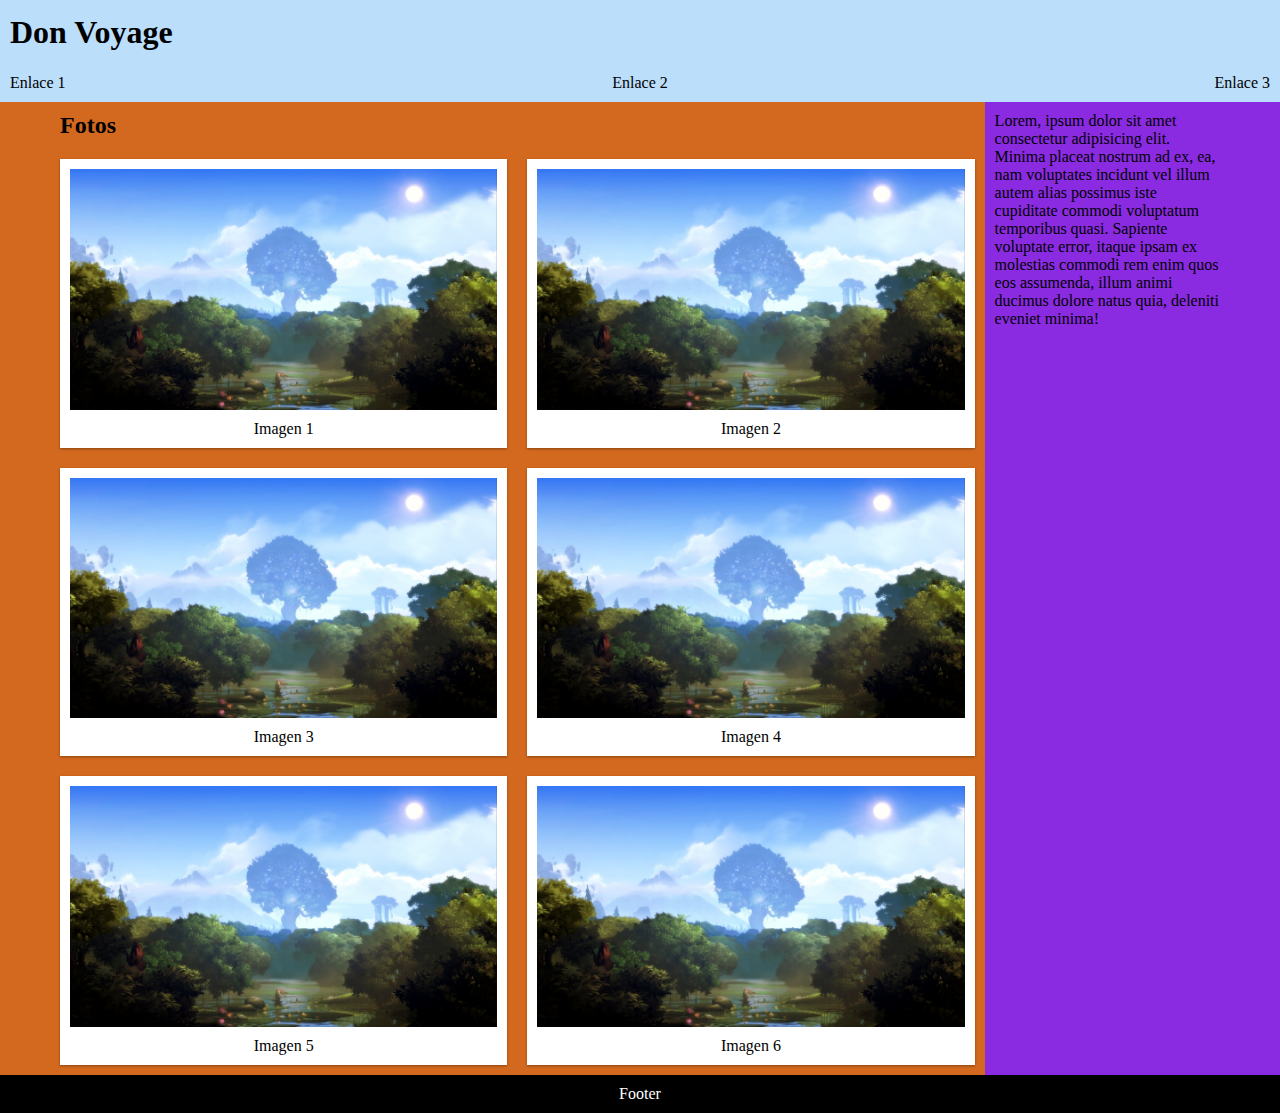
==== index.html @ ac41aa71 "Layout completo" ====
<!DOCTYPE html>
<html lang="es">
<head>
	<meta charset="UTF-8">
	<meta name="viewport" content="width=device-width, initial-scale=1.0">
	<link rel="stylesheet" href="https://fonts.googleapis.com/icon?family=Material+Icons">
	<link rel="stylesheet" href="css/styles.css">
	<link rel="stylesheet" href="css/galery.css">
	<script src="js/script.js" async defer></script>
	<title>Don Voyage</title>
</head>
<body>
	<header>
		<button type="button" id="nav-button" onclick="toggleNav()"><span class="material-icons md-36">menu</span></button>
		<h1>Don Voyage</h1>
	</header>
	<nav>
		<ul>
			<li><a href="">Enlace 1</a></li>
			<li><a href="">Enlace 2</a></li>
			<li><a href="">Enlace 3</a></li>
		</ul>
	</nav>
	<main>
		<section>
			<h2>Fotos</h2>
			<div class="gallery-wrapper">
				<article>
					<div class="image-wrapper"><img src="img/paisajes/default.jpg" alt=""></div>
					<div class="image-info"><span class="image-title">Imagen 1</span></div>
				</article>
				<article>
					<div class="image-wrapper"><img src="img/paisajes/default.jpg" alt=""></div>
					<div class="image-info"><span class="image-title">Imagen 2</span></div>
				</article>
				<article>
					<div class="image-wrapper"><img src="img/paisajes/default.jpg" alt=""></div>
					<div class="image-info"><span class="image-title">Imagen 3</span></div>
				</article>
				<article>
					<div class="image-wrapper"><img src="img/paisajes/default.jpg" alt=""></div>
					<div class="image-info"><span class="image-title">Imagen 4</span></div>
				</article>
				<article>
					<div class="image-wrapper"><img src="img/paisajes/default.jpg" alt=""></div>
					<div class="image-info"><span class="image-title">Imagen 5</span></div>
				</article>
				<article>
					<div class="image-wrapper"><img src="img/paisajes/default.jpg" alt=""></div>
					<div class="image-info"><span class="image-title">Imagen 6</span></div>
				</article>
			</div>
		</section>
	</main>
	<aside>Lorem, ipsum dolor sit amet consectetur adipisicing elit. Minima placeat nostrum ad ex, ea, nam voluptates incidunt vel illum autem alias possimus iste cupiditate commodi voluptatum temporibus quasi. Sapiente voluptate error, itaque ipsam ex molestias commodi rem enim quos eos assumenda, illum animi ducimus dolore natus quia, deleniti eveniet minima!</aside>
	<footer>Footer</footer>
</body>
</html>
---- css/styles.css ----
@import "variables.css";

* {
	box-sizing: border-box;
	margin: 0px;
	padding: 0px;
}

html {
	scroll-behavior: smooth;
}

h2 {
	margin-bottom: 20px;
}

body {
	display: grid;
	grid-template-columns: 1fr;
	grid-template-areas:
		"header"
		"nav"
		"main"
		"aside"
		"footer";
	background-color: var(--bg-footer);
}

header, nav, main, aside, footer {
	padding: 10px;
}

header {
	height: var(--header-height);
	display: flex;
	align-items: center;
	gap: 20px;
	grid-area: header;
	background-color: var(--bg-header);
	box-shadow: var(--shadow-bottom);
}
	#nav-button {
		outline: none;
		border: none;
		background-color: transparent;
		font-weight: bold;
		color: var(--text-color);
	}

nav {
	grid-area: nav;
	max-height: 0;
	padding: 0px;
	overflow: hidden;
	background-color: var(--bg-header);
	box-shadow: none;
	transition: all .3s ease-in-out;
}
	nav > ul {
		list-style: none;
		text-align: center;
	}
		nav > ul a {
			display: inline-block;
			text-decoration: none;			
			color: inherit;
		}

main {
	grid-area: main;
	background-color: chocolate;
}

aside {
	grid-area: aside;
	background-color: blueviolet;

}

footer {
	display: flex;
	justify-content: center;
	grid-area: footer;
	background-color: var(--bg-footer);
	color: #FFF;
}


@media only screen and (min-width: 600px){
	
}

@media only screen and (min-width: 768px){
	
}

@media only screen and (min-width: 992px) {
	body {
		grid-template-columns: 1fr .3fr;
		grid-template-areas:
			"header header"
			"nav nav"
			"main aside"
			"footer footer";
		}
		
	header {
		background-color: var(--bg-header);
		box-shadow: none;
	}
		#nav-button {
			display: none;
		}

	nav {
		max-height: max-content;
		padding: 10px;
		overflow: hidden;
		box-shadow: var(--shadow-bottom);
	}

		nav > ul {
			display: flex;
			justify-content: space-between;
		}
	
	main {
		grid-area: main;
		padding-left: 60px;
	}
	
	aside {
		grid-area: aside;
		padding-right: 60px;
	}
}

@media only screen and (min-width: 1200px){
	
}
---- css/galery.css ----
.gallery-wrapper {
	display: grid;
	grid-template-columns: repeat(auto-fit, minmax(300px, 1fr));
	gap: 20px;
}

	.gallery-wrapper > article {
		display: flex;
		flex-direction: column;
		align-items: center;
		gap: 10px;
		padding: 10px;
		background-color: white;
		box-shadow:
			0 1px 3px rgba(0,0,0,0.12),
			0 1px 2px rgba(0,0,0,0.24);
		transition: all 0.3s cubic-bezier(.25,.8,.25,1);
	} .gallery-wrapper > article:hover {
		box-shadow:
		0 14px 28px rgba(0,0,0,0.25),
		0 10px 10px rgba(0,0,0,0.22);
	}

	.gallery-wrapper > article > .image-wrapper {
		display: flex;
		justify-content: center;
		align-items: center;
	}
		.gallery-wrapper img {
			max-width: 100%;
		}
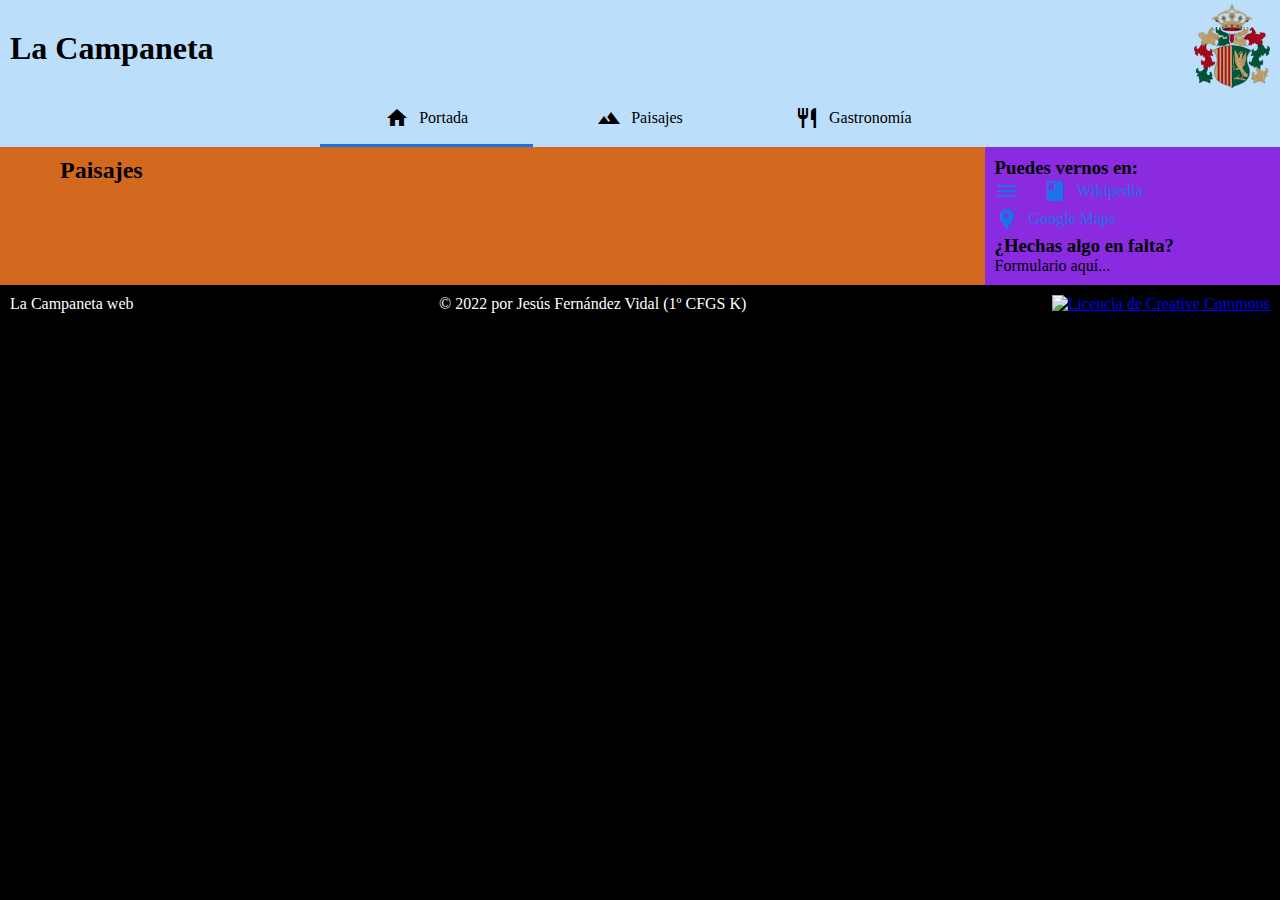
==== commit a13c3d54: "Carga de contenido dinámico correcta" ====
--- a/index.html
+++ b/index.html
@@ -5,54 +5,47 @@
 	<meta name="viewport" content="width=device-width, initial-scale=1.0">
 	<link rel="stylesheet" href="https://fonts.googleapis.com/icon?family=Material+Icons">
 	<link rel="stylesheet" href="css/styles.css">
-	<link rel="stylesheet" href="css/galery.css">
-	<script src="js/script.js" async defer></script>
-	<title>Don Voyage</title>
+	<link rel="stylesheet" href="css/gallery.css">
+	<script src="js/data.js" defer></script>
+	<script src="js/script.js" defer></script>
+	<title>La Campaneta</title>
 </head>
-<body>
+<body onload="loadLandscapes()">
 	<header>
-		<button type="button" id="nav-button" onclick="toggleNav()"><span class="material-icons md-36">menu</span></button>
-		<h1>Don Voyage</h1>
+		<button type="button" id="nav-button" onclick="toggleNav()"><span class="material-icons">menu</span></button>
+		<h1>La Campaneta</h1>
+		<div class="single-image-wrapper"><img src="img/site/shield.svg" alt="Escudo de Orihuela"></div>
 	</header>
 	<nav>
 		<ul>
-			<li><a href="">Enlace 1</a></li>
-			<li><a href="">Enlace 2</a></li>
-			<li><a href="">Enlace 3</a></li>
+			<li class="current"><a href="index.html" class="with-icon"><span class="material-icons">home</span>Portada</a></li>
+			<li><a href="landscapes.html" class="with-icon"><span class="material-icons">landscape</span>Paisajes</a></li>
+			<li><a href="dishes.html" class="with-icon"><span class="material-icons">restaurant</span>Gastronomía</a></li>
 		</ul>
 	</nav>
 	<main>
 		<section>
-			<h2>Fotos</h2>
-			<div class="gallery-wrapper">
-				<article>
-					<div class="image-wrapper"><img src="img/paisajes/default.jpg" alt=""></div>
-					<div class="image-info"><span class="image-title">Imagen 1</span></div>
-				</article>
-				<article>
-					<div class="image-wrapper"><img src="img/paisajes/default.jpg" alt=""></div>
-					<div class="image-info"><span class="image-title">Imagen 2</span></div>
-				</article>
-				<article>
-					<div class="image-wrapper"><img src="img/paisajes/default.jpg" alt=""></div>
-					<div class="image-info"><span class="image-title">Imagen 3</span></div>
-				</article>
-				<article>
-					<div class="image-wrapper"><img src="img/paisajes/default.jpg" alt=""></div>
-					<div class="image-info"><span class="image-title">Imagen 4</span></div>
-				</article>
-				<article>
-					<div class="image-wrapper"><img src="img/paisajes/default.jpg" alt=""></div>
-					<div class="image-info"><span class="image-title">Imagen 5</span></div>
-				</article>
-				<article>
-					<div class="image-wrapper"><img src="img/paisajes/default.jpg" alt=""></div>
-					<div class="image-info"><span class="image-title">Imagen 6</span></div>
-				</article>
-			</div>
+			<h2>Paisajes</h2>
+			
 		</section>
 	</main>
-	<aside>Lorem, ipsum dolor sit amet consectetur adipisicing elit. Minima placeat nostrum ad ex, ea, nam voluptates incidunt vel illum autem alias possimus iste cupiditate commodi voluptatum temporibus quasi. Sapiente voluptate error, itaque ipsam ex molestias commodi rem enim quos eos assumenda, illum animi ducimus dolore natus quia, deleniti eveniet minima!</aside>
-	<footer>Footer</footer>
+	<aside>
+		<h3>Puedes vernos en:</h3>
+		<ul>
+			<li><a href="https://es.wikipedia.org/wiki/La_Campaneta" class="with-icon"><span class="material-icons">menu_book</span>Wikipedia</a></li>
+			<li><a href="https://goo.gl/maps/mHKJ2kc1EsJFAvUY7" class="with-icon"><span class="material-icons">place</span>Google Maps</a></li>
+		</ul>
+		<h3>¿Hechas algo en falta?</h3>
+		<p>Formulario aquí...</p>
+	</aside>
+	<footer>
+		<span>La Campaneta web</span>
+		<span>&copy; 2022 por Jesús Fernández Vidal (1º CFGS K)</span>
+		<span>
+			<a rel="license" href="http://creativecommons.org/licenses/by-nc-sa/4.0/">
+				<img alt="Licencia de Creative Commons" style="border-width:0" src="https://i.creativecommons.org/l/by-nc-sa/4.0/88x31.png">
+			</a>
+		</span>
+	</footer>
 </body>
 </html>--- a/css/styles.css
+++ b/css/styles.css
@@ -12,6 +12,17 @@
 
 h2 {
 	margin-bottom: 20px;
+}
+
+.with-icon {
+	display: inline-flex;
+	align-items: center;
+	gap: 10px;
+}
+
+/* Para que las imágenes no se salgan de su espacio */
+.single-image-wrapper img {
+	max-width: 100%;
 }
 
 body {
@@ -33,6 +44,7 @@
 header {
 	height: var(--header-height);
 	display: flex;
+	justify-content: space-between;
 	align-items: center;
 	gap: 20px;
 	grid-area: header;
@@ -47,6 +59,16 @@
 		color: var(--text-color);
 	}
 
+	header a {
+		display: inline-block;
+		text-decoration: none;			
+		color: inherit;
+	}
+
+	header > div {
+		width: calc(var(--header-height) - 20px);
+	}
+
 nav {
 	grid-area: nav;
 	max-height: 0;
@@ -58,10 +80,14 @@
 }
 	nav > ul {
 		list-style: none;
-		text-align: center;
+		text-align: left;
 	}
+
+		nav > ul > li {
+			padding: 5px;
+		}
+
 		nav > ul a {
-			display: inline-block;
 			text-decoration: none;			
 			color: inherit;
 		}
@@ -74,12 +100,23 @@
 aside {
 	grid-area: aside;
 	background-color: blueviolet;
+}
 
-}
+	aside > ul {
+		list-style: none;
+	}
+
+		aside > ul a {
+			color: var(--accent-color);
+			text-decoration: none;
+		}
 
 footer {
 	display: flex;
+	flex-direction: column;
 	justify-content: center;
+	align-items: center;
+	gap: 10px;
 	grid-area: footer;
 	background-color: var(--bg-footer);
 	color: #FFF;
@@ -87,7 +124,10 @@
 
 
 @media only screen and (min-width: 600px){
-	
+	footer {
+		flex-direction: row;
+		justify-content: space-between;
+	}
 }
 
 @media only screen and (min-width: 768px){
@@ -108,21 +148,34 @@
 		background-color: var(--bg-header);
 		box-shadow: none;
 	}
+		
 		#nav-button {
 			display: none;
 		}
 
 	nav {
 		max-height: max-content;
-		padding: 10px;
-		overflow: hidden;
+		padding: 0px;
 		box-shadow: var(--shadow-bottom);
 	}
 
 		nav > ul {
-			display: flex;
-			justify-content: space-between;
+			margin: 0px auto;
+			display: grid;
+			grid-template-columns: repeat(auto-fit, minmax(20%, 1fr));
+			width: 50%;
+			text-align: center;
 		}
+
+		nav > ul > li {
+			border-bottom: 3px solid transparent;
+			padding: 10px;
+			transition: all .3s ease-in-out;
+		}
+			nav > ul > li:hover,
+			nav > ul > li.current{
+				border-bottom: 3px solid var(--accent-color);
+			}
 	
 	main {
 		grid-area: main;
--- a/css/gallery.css
+++ b/css/gallery.css
@@ -0,0 +1,57 @@
+.gallery-wrapper {
+	display: grid;
+	grid-template-columns: repeat(auto-fit, minmax(300px, .3fr));
+	gap: 20px;
+}
+
+	.gallery-wrapper > article {
+		display: flex;
+		flex-direction: column;
+		gap: 10px;
+		padding: 10px;
+		background-color: white;
+		cursor: pointer;
+		box-shadow:
+			0 1px 3px rgba(0,0,0,0.12),
+			0 1px 2px rgba(0,0,0,0.24);
+		transition: all 0.3s cubic-bezier(.25,.8,.25,1);
+	} .gallery-wrapper > article:hover {
+		box-shadow:
+		0 14px 28px rgba(0,0,0,0.25),
+		0 10px 10px rgba(0,0,0,0.22);
+	}
+
+	.gallery-wrapper > article > .image-wrapper {
+		display: flex;
+		justify-content: center;
+		align-items: center;
+	}
+		.gallery-wrapper img {
+			max-width: 100%;
+			max-height: 100%;
+		}
+
+	.gallery-wrapper > article > .article-info {
+		display: flex;
+		flex-direction: column;
+		justify-content: space-between;
+		align-items: center;
+	}
+
+/* Wide style gallery */
+.gallery-wrapper.wide {
+	grid-template-columns: 1fr;
+}
+
+	.gallery-wrapper.wide > article {
+		max-height: 240px;
+		flex-direction: row;
+	}
+
+		.gallery-wrapper.wide > article > .image-wrapper{
+			width: 25%;
+		}
+
+		.gallery-wrapper.wide > article > .article-info {
+			align-items: flex-start;
+		}
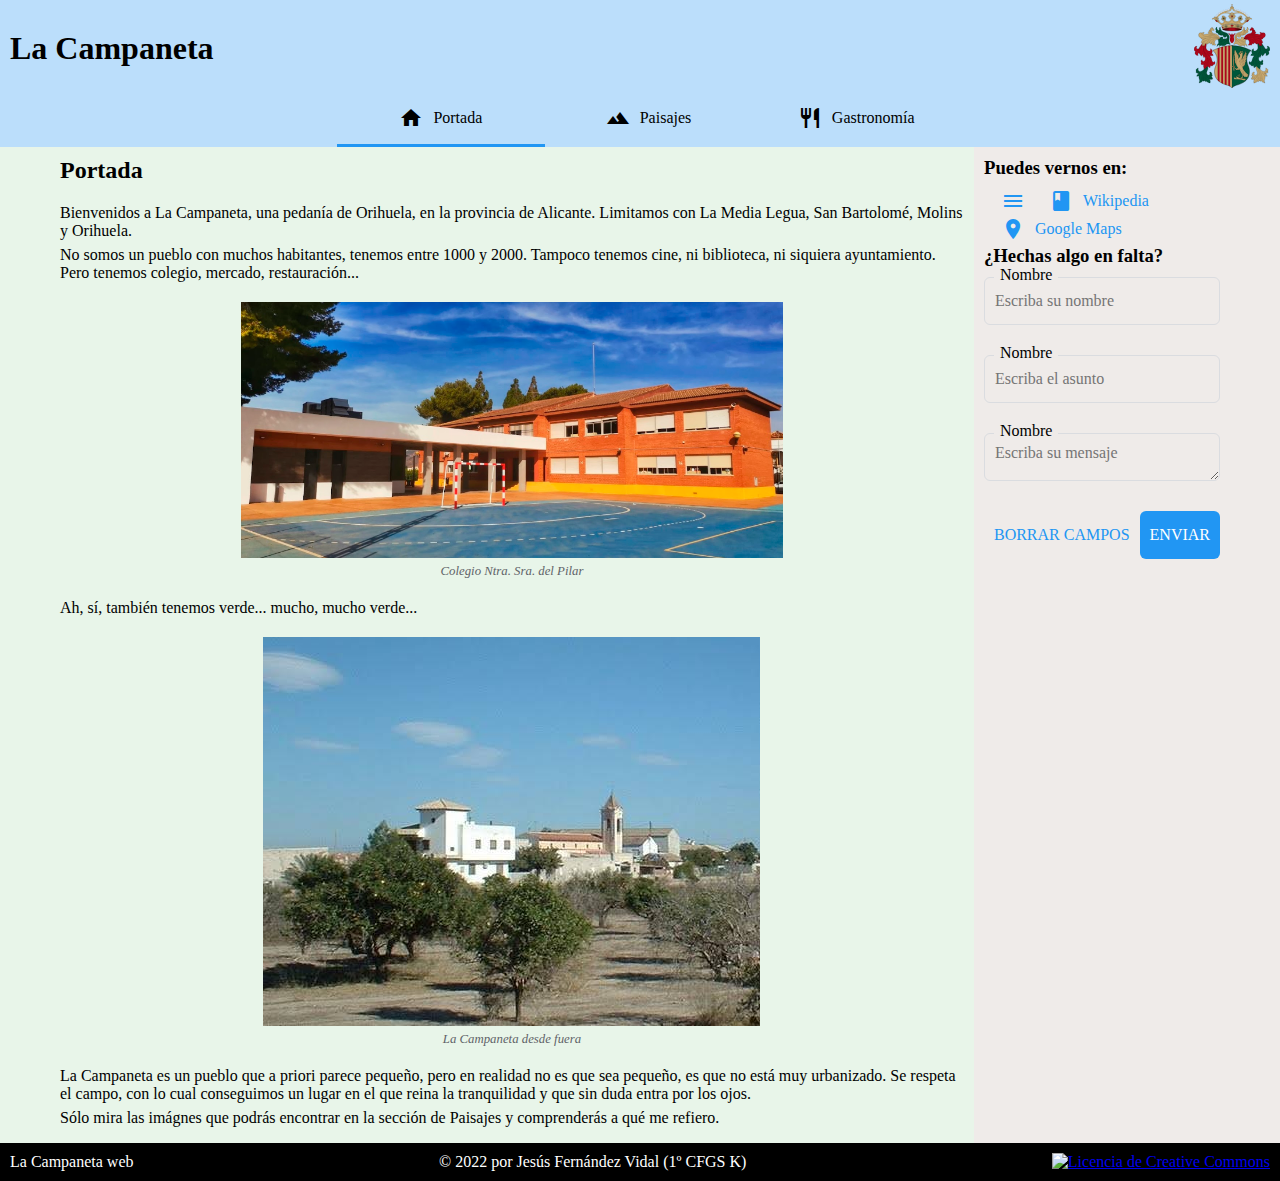
==== commit 04e38662: "Página lista" ====
--- a/index.html
+++ b/index.html
@@ -6,6 +6,7 @@
 	<link rel="stylesheet" href="https://fonts.googleapis.com/icon?family=Material+Icons">
 	<link rel="stylesheet" href="css/styles.css">
 	<link rel="stylesheet" href="css/gallery.css">
+	<link rel="stylesheet" href="css/form.css">
 	<script src="js/data.js" defer></script>
 	<script src="js/script.js" defer></script>
 	<title>La Campaneta</title>
@@ -25,8 +26,20 @@
 	</nav>
 	<main>
 		<section>
-			<h2>Paisajes</h2>
-			
+			<h2>Portada</h2>
+			<p>Bienvenidos a La Campaneta, una pedanía de Orihuela, en la provincia de Alicante. Limitamos con La Media Legua, San Bartolomé, Molins y Orihuela.</p>
+			<p>No somos un pueblo con muchos habitantes, tenemos entre 1000 y 2000. Tampoco tenemos cine, ni biblioteca, ni siquiera ayuntamiento. Pero tenemos colegio, mercado, restauración...</p>
+			<figure>
+				<img src="img/site/colegio.png" alt="Colegio Ntra. Sra. del Pilar">
+				<figcaption>Colegio Ntra. Sra. del Pilar</figcaption>
+			</figure>
+			<p>Ah, sí, también tenemos verde... mucho, mucho verde...</p>
+			<figure>
+				<img src="img/site/campaneta.jpg" alt="Vista de La Campaneta">
+				<figcaption>La Campaneta desde fuera</figcaption>
+			</figure>
+			<p>La Campaneta es un pueblo que a priori parece pequeño, pero en realidad no es que sea pequeño, es que no está muy urbanizado. Se respeta el campo, con lo cual conseguimos un lugar en el que reina la tranquilidad y que sin duda entra por los ojos.</p>
+			<p>Sólo mira las imágnes que podrás encontrar en la sección de Paisajes y comprenderás a qué me refiero.</p>
 		</section>
 	</main>
 	<aside>
@@ -36,7 +49,24 @@
 			<li><a href="https://goo.gl/maps/mHKJ2kc1EsJFAvUY7" class="with-icon"><span class="material-icons">place</span>Google Maps</a></li>
 		</ul>
 		<h3>¿Hechas algo en falta?</h3>
-		<p>Formulario aquí...</p>
+		<form method="post">
+			<div class="text-group">
+				<input type="text" name="sender" id="sender" placeholder="Escriba su nombre" required>
+				<label for="sender">Nombre</label>
+			</div>
+			<div class="text-group">
+				<input type="text" name="subject" id="subject" placeholder="Escriba el asunto" required>
+				<label for="subject">Nombre</label>
+			</div>
+			<div class="text-group">
+				<textarea type="text" name="comment" id="comment" placeholder="Escriba su mensaje" required></textarea>
+				<label for="comment">Nombre</label>
+			</div>
+			<div class="buttons-group">
+				<input type="reset" value="BORRAR CAMPOS">
+				<input type="submit" value="ENVIAR">
+			</div>
+		</form>
 	</aside>
 	<footer>
 		<span>La Campaneta web</span>
--- a/css/styles.css
+++ b/css/styles.css
@@ -13,6 +13,36 @@
 h2 {
 	margin-bottom: 20px;
 }
+
+h3 {
+	margin-bottom: 10px;
+}
+
+p {
+	margin-bottom: 6px;
+}
+
+/* Corregir desplazamiento inesperado de las viñetas y números de lista */
+ul, ol {
+	padding-left: 17px;
+}
+
+figure {
+	margin: 20px 0px;
+	display: grid;
+	grid-template-columns: 1fr;
+	justify-items: center;
+}
+	figure > img {
+		max-width: 60%;
+	}
+
+	figure > figcaption {
+		margin-top: 6px;
+		font-size: 0.8em;
+		font-style: italic;
+		color: var(--text-color-dim);
+	}
 
 .with-icon {
 	display: inline-flex;
@@ -94,12 +124,12 @@
 
 main {
 	grid-area: main;
-	background-color: chocolate;
+	background-color: var(--green-50);
 }
 
 aside {
 	grid-area: aside;
-	background-color: blueviolet;
+	background-color: var(--brown-50);
 }
 
 	aside > ul {
--- a/css/gallery.css
+++ b/css/gallery.css
@@ -7,6 +7,7 @@
 	.gallery-wrapper > article {
 		display: flex;
 		flex-direction: column;
+		justify-content: space-between;
 		gap: 10px;
 		padding: 10px;
 		background-color: white;
@@ -46,6 +47,7 @@
 	.gallery-wrapper.wide > article {
 		max-height: 240px;
 		flex-direction: row;
+		justify-content: flex-start;
 	}
 
 		.gallery-wrapper.wide > article > .image-wrapper{
--- a/css/form.css
+++ b/css/form.css
@@ -0,0 +1,83 @@
+form {
+	display: flex;
+	flex-direction: column;
+	gap: 30px;
+}
+
+	.text-group {
+		position: relative;
+		display: flex;
+		flex-direction: column;
+		gap: 6px;
+	}
+	.text-group input,
+	.text-group textarea {
+		outline: none;
+		height: 48px;
+		border: 1px solid var(--border-color);
+		border-radius: 6px;
+		padding: 10px;
+		font-family: inherit;
+		font-size: 1em;
+		background-color: var(--brown-50);
+		transition: border .3s ease-in-out;
+		}	.text-group input:focus,
+			.text-group textarea:focus {
+			border: 2px solid var(--accent-color);
+		}
+
+		.text-group textarea {
+			width: 100%;
+			resize: vertical;
+		}	.short { min-height: 80px; }
+			.medium { min-height: 140px; }
+			.tall { min-height: 210px; }
+
+
+		.text-group label {
+			position: absolute;
+			top: -11px;
+			left: 10px;
+			z-index: 1;
+			padding: 0px 6px;
+			background-color: var(--brown-50);
+			transition: all .3s ease-in-out;
+		}	.text-group input:focus + label,
+			.text-group textarea:focus + label{
+			padding: 0px 10px;
+			font-size: .9em;
+			color: var(--accent-color);
+		}
+
+	.buttons-group{
+		display: flex;
+		justify-content: space-between;
+		align-items: center;
+	}	
+		.buttons-group input[type='submit'],
+		.buttons-group input[type='reset'] {
+			height: 48px;
+			border: none;
+			padding: 10px;
+			font: inherit;
+			font-weight: 500;
+			cursor: pointer;
+			transition: all .3s ease-in-out;
+		}
+
+		.buttons-group input[type='submit']{
+			min-width: 25%;
+			border-radius: 6px;
+			background-color: var(--accent-color);
+			color: white;
+		}	.buttons-group input[type='submit']:hover {
+			background-color: var(--accent-color-dim);
+		}
+
+		.buttons-group input[type='reset']{
+			border:none;
+			color: var(--accent-color);
+			background: none;
+		}	.buttons-group input[type='reset']:hover {
+			color: var(--accent-color-dim);
+		}